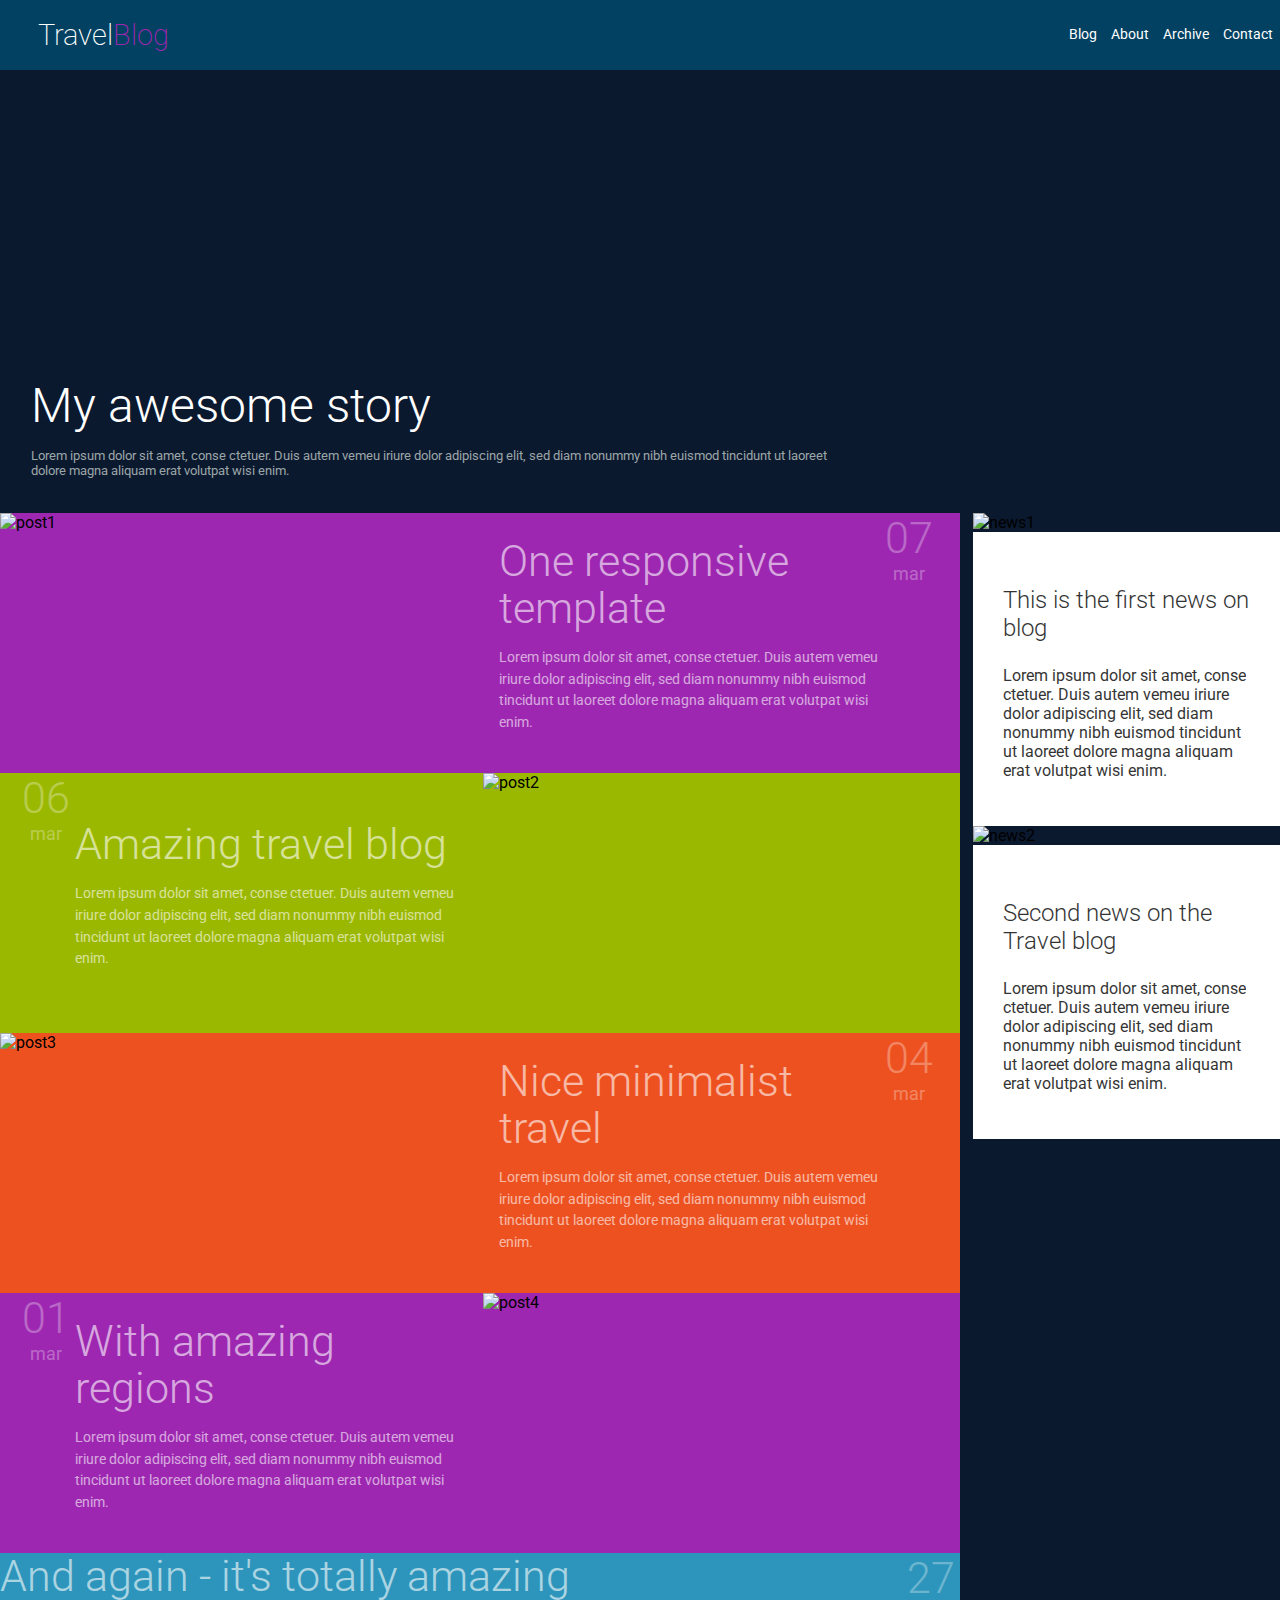
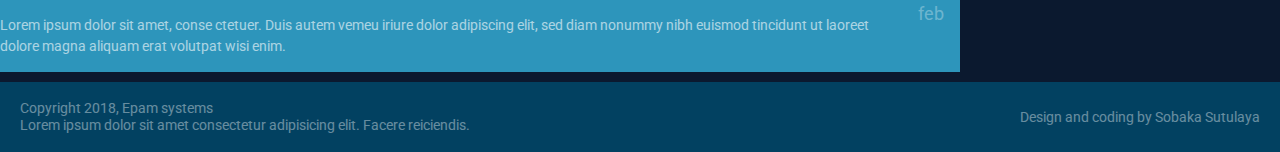
==== FL12_HW5/homework/index.html @ 124339f5 "Homework 5 started" ====
<!DOCTYPE html>
<html lang="en">

<head>
    <meta charset="UTF-8">
    <meta name="viewport" content="width=device-width, initial-scale=1.0">
    <meta http-equiv="X-UA-Compatible" content="ie=edge">
    <link rel="stylesheet" href="css/styles.css">
    <link href='https://fonts.googleapis.com/css?family=Roboto:400,100,300,700&subset=latin,latin-ext' rel='stylesheet' type='text/css'>
    <title>Responsive</title>
</head>

<body>
    <div class=content>
        <header>
            <nav>
                <p class="logo">Travel<span>Blog</span></p>
                <div class=links>
                    <div class="link"> <a href="#">Blog</a></div>
                    <div class="link"> <a href="#">About</a></div>
                    <div class="link"> <a href="#">Archive</a></div>
                    <div class="link"> <a href="#">Contact</a></div>
                </div>
            </nav>
        </header>
        <section class="top-post">
            <h2 class="title top-title">My awesome story</h2>
            <p class="description">
                Lorem ipsum dolor sit amet, conse ctetuer. Duis autem vemeu iriure dolor adipiscing elit, sed diam nonummy nibh euismod tincidunt ut laoreet dolore magna aliquam erat volutpat wisi enim.
            </p>
        </section>
        <section class="main">
            <div class=posts-container>
                <div class="post post-1">
                    <div class="post-image"> <img src="/img/post1.jpg" alt="post1"></div>
                    <div class=color-box>
                        <div class="text-box">
                            <h2 class=title>One responsive template</h2>
                            <p>
                                Lorem ipsum dolor sit amet, conse ctetuer. Duis autem vemeu iriure dolor adipiscing elit, sed diam nonummy nibh euismod tincidunt ut laoreet dolore magna aliquam erat volutpat wisi enim.
                            </p>
                        </div>
                        <div class="date"><p class="day">07</p> <p class="month">mar</p></div>
                    </div>
                </div>
                <div class="post post-2">
                    <div class="post-image"> <img src="/img/post2.jpg" alt="post2"></div>
                    <div class=color-box>
                        <div class="text-box">
                            <h2 class=title>Amazing travel blog</h2>
                            <p>
                                Lorem ipsum dolor sit amet, conse ctetuer. Duis autem vemeu iriure dolor adipiscing elit, sed diam nonummy nibh euismod tincidunt ut laoreet dolore magna aliquam erat volutpat wisi enim.
                            </p>
                        </div>
                        <div class="date"><p class="day">06</p> <p class="month">mar</p></div>
                    </div>
                </div>
                <div class="post post-3">
                    <div class="post-image"><img src="/img/post3.jpg" alt="post3"></div>
                    <div class=color-box>
                        <div class="text-box">
                            <h2 class=title>Nice minimalist travel</h2>
                            <p>
                                Lorem ipsum dolor sit amet, conse ctetuer. Duis autem vemeu iriure dolor adipiscing elit, sed diam nonummy nibh euismod tincidunt ut laoreet dolore magna aliquam erat volutpat wisi enim.
                            </p>
                        </div>
                        <div class="date"><p class="day">04</p> <p class="month">mar</p></div>
                    </div>
                </div>
                <div class="post post-4">
                    <div class="post-image"><img src="/img/post4.jpg" alt="post4"></div>
                    <div class=color-box>
                        <div class="text-box">
                            <h2 class=title>With amazing regions</h2>
                            <p>
                                Lorem ipsum dolor sit amet, conse ctetuer. Duis autem vemeu iriure dolor adipiscing elit, sed diam nonummy nibh euismod tincidunt ut laoreet dolore magna aliquam erat volutpat wisi enim.
                            </p>
                        </div>
                        <div class="date"><p class="day">01</p> <p class="month">mar</p></div>
                    </div>
                </div>
                <div class="post-5">
                    <div class="last-post color-box">
                        <div class="last-post text-box">
                            <h2 class=title>And again - it's totally amazing</h2>
                            <p>
                                Lorem ipsum dolor sit amet, conse ctetuer. Duis autem vemeu iriure dolor adipiscing elit, sed diam nonummy nibh euismod tincidunt ut laoreet dolore magna aliquam erat volutpat wisi enim.
                            </p>
                        </div>
                        <div class="date"><p class="day">27</p> <p class="month">feb</p></div>
                    </div>
                </div>
            </div>
            <div class="news">
                <div class="news-container">
                    <div class="news-img">
                    	<img src="/img/news1.jpg" alt="news1">
                    </div>
                    <div class="news-text-box">
                        <h3>
                            This is the first news on blog
                        </h3>
                        <p>
                            Lorem ipsum dolor sit amet, conse ctetuer. Duis autem vemeu iriure dolor adipiscing elit, sed diam nonummy nibh euismod tincidunt ut laoreet dolore magna aliquam erat volutpat wisi enim.
                        </p>
                    </div>
                </div>
                <div class="news-container">
                    <div class="news-img">
                    	<img src="/img/news2.jpg" alt="news2">
                    </div>
                    <div class="news-text-box">
                        <h3>
                            Second news on the Travel blog
                        </h3>
                        <p>
                            Lorem ipsum dolor sit amet, conse ctetuer. Duis autem vemeu iriure dolor adipiscing elit, sed diam nonummy nibh euismod tincidunt ut laoreet dolore magna aliquam erat volutpat wisi enim.
                        </p>
                    </div>
                </div>
            </div>
        </section>
        <footer>
            <div>
                <p>Copyright 2018, Epam systems</p>
                <p>Lorem ipsum dolor sit amet consectetur adipisicing elit. Facere reiciendis.</p>
            </div>
            <div>
                Design and coding
                by Sobaka Sutulaya
            </div>
        </footer>
    </div>
</body>

</html>
---- FL12_HW5/homework/css/styles.css ----
/*
 * Feel free to change name of colors if you need it
 * Feel free to add new colors if you need it
 */
:root {
    --bg-color--dark: #0b192f;
    --bg-color--header: #024161;
    --link: #fff;
    --link--hover: #1f52a4;
    --bg-footer-color: #024161;
    --magenta-color: #9d27b0;
    --grey-color: #9ca6a7;
}

body {
    margin: 0;
    font-family: roboto;
    display: flex;
    background-color: var(--bg-color--dark);
    justify-content: center;
}

.post-1 {
    background: #9d27b0;
}

.post-2 {
    background: #9bb800;
}

.post-3 {
    background: #ed5120;
}

.post-4 {
    background: #9d27b0;
}

.post-5 {
    background: #2d95bb;
}

.content {
    max-width: 1280px;
    width: 100%;

}

nav {
    display: flex;
    justify-content: space-between;
    background-color: var(--bg-color--header);
    align-items: center;
    font-size: 0.9em;
    margin-bottom: 10px;
    height: 70px;

}

.links {
    display: flex;
    flex-direction: row;
    justify-content: space-around;
    align-items: center;
}

.link {
    display: inline-block;
    padding-right: 7px;
    padding-left: 7px;
    height: 70px;
    line-height: 70px;
    text-align: right;

}

.link a {
    text-decoration: none;
    color: white;
}

.link:hover {
    background-color: var(--link--hover);
}

.link a:visited {
    text-decoration: none;
    color: var(--link);
}



.logo {
    color: var(--link);
    font-size: 2em;
    font-weight: 200;
    margin: 0 0 0 3%;

}

.logo span {
    color: var(--magenta-color);
}

.top-post {
    background-image: url(/img/post0.jpg);
    width: auto;
    height: auto;
    background-repeat: no-repeat;
    margin-bottom: 10px;
}

.top-post p {
    color: var(--grey-color);
}

.title {
    color: var(--link);
    font-size: 3em;
    font-weight: 300;
    margin: 0;
    line-height: 1.1em;

}
.top-title {
    padding-top: 300px;
    margin: 0 0 0 31px;
}



.description {
    color: var(--link);
    font-size: 0.8em;
    font-weight: 400;
    margin: 15px 0 0 31px;
    width: 65%;
    padding-bottom: 25px;
}

.main {
    display: flex;
    justify-content: space-between;
    flex-direction: row;
    width: 100%;
}

.posts-container {
    max-width: 75%;
}



.post {
    display: flex;
    flex-direction: row;
    width: 100%;
}

.post:nth-child(even){
  flex-direction: row-reverse;
}


.post img {
    width: 100%;
    height: 260px;
    object-fit: cover;

}

.post-image {
    width: 49.7%;
    height: 260px;

}

.color-box {
    width: 50.3%;
    height: 260px;
    display: flex;
    flex-direction: inherit;
    justify-content: center;
    align-items: flex-start;
}

.text-box {
  display: flex;
  flex-direction: column;
  justify-content: center;
  color: var(--link);
  height: 260px;
  font-size: 0.9em;
  line-height: 1.5em;
  /*padding: 3%;*/
  opacity: 0.6;
  width: 80%;

}

.last-post{
  height: auto;
  width: 100%;
  justify-content: space-around;
}

.date{
  display: inline-block;
}

.day{
  font-size: 2.7em;
  width: 10%;
  margin: 0 5px 0  0;
  opacity: 0.3;
  color: var(--link);
  font-weight: 300;
}

.month{
  font-size: 1.1em;
  margin:0 5px 0 0;
  text-align: center;
  opacity: 0.3;
  color: var(--link);
}


.news {
    display: flex;
    flex-direction: column;
   
    max-width: 24%;

}


.news-container {
    display: flex;
    flex-direction: column;
}

.news-img {
    width: 100%;

}

.news-container img {
    width: 100%;
    height: 200px;
    object-fit: cover;
}

.news-text-box {
    background-color: white;
    padding: 30px;

}

.news-text-box h3{
    font-size: 1.5em;
    font-weight: 300;
    opacity: 0.8;
}

.news-text-box p{
  opacity: 0.8;
}

footer{
  width: 100%;
  height: 70px;
  display: flex;
  flex-direction: row;
  align-items: center;
  justify-content: space-between;
  background-color: var(--bg-footer-color);
  margin-top: 10px;
}

footer div{
  margin:20px;
  font-size: 0.9em;
  color: var(--link);
  opacity: 40%;
}

footer div p{
  margin: 0;
}

footer div:nth-child(1){
  width: 40%; 

}


@media only screen and (max-width: 768px){

.post {
    
    flex-direction: column;
    
}

.post:nth-child(even){
  flex-direction: column;
}


.post img {
    width: 100%;
    height: auto;
    object-fit: cover;

}

.post-image {
    width: 100%;
    height: auto;
}

.color-box {
    width: 100%;
    height: 300px;
    flex-direction: row;
    align-items: center;

    
}

.date{
  align-self: flex-start;
}


.text-box {
  height:auto;
 }




}
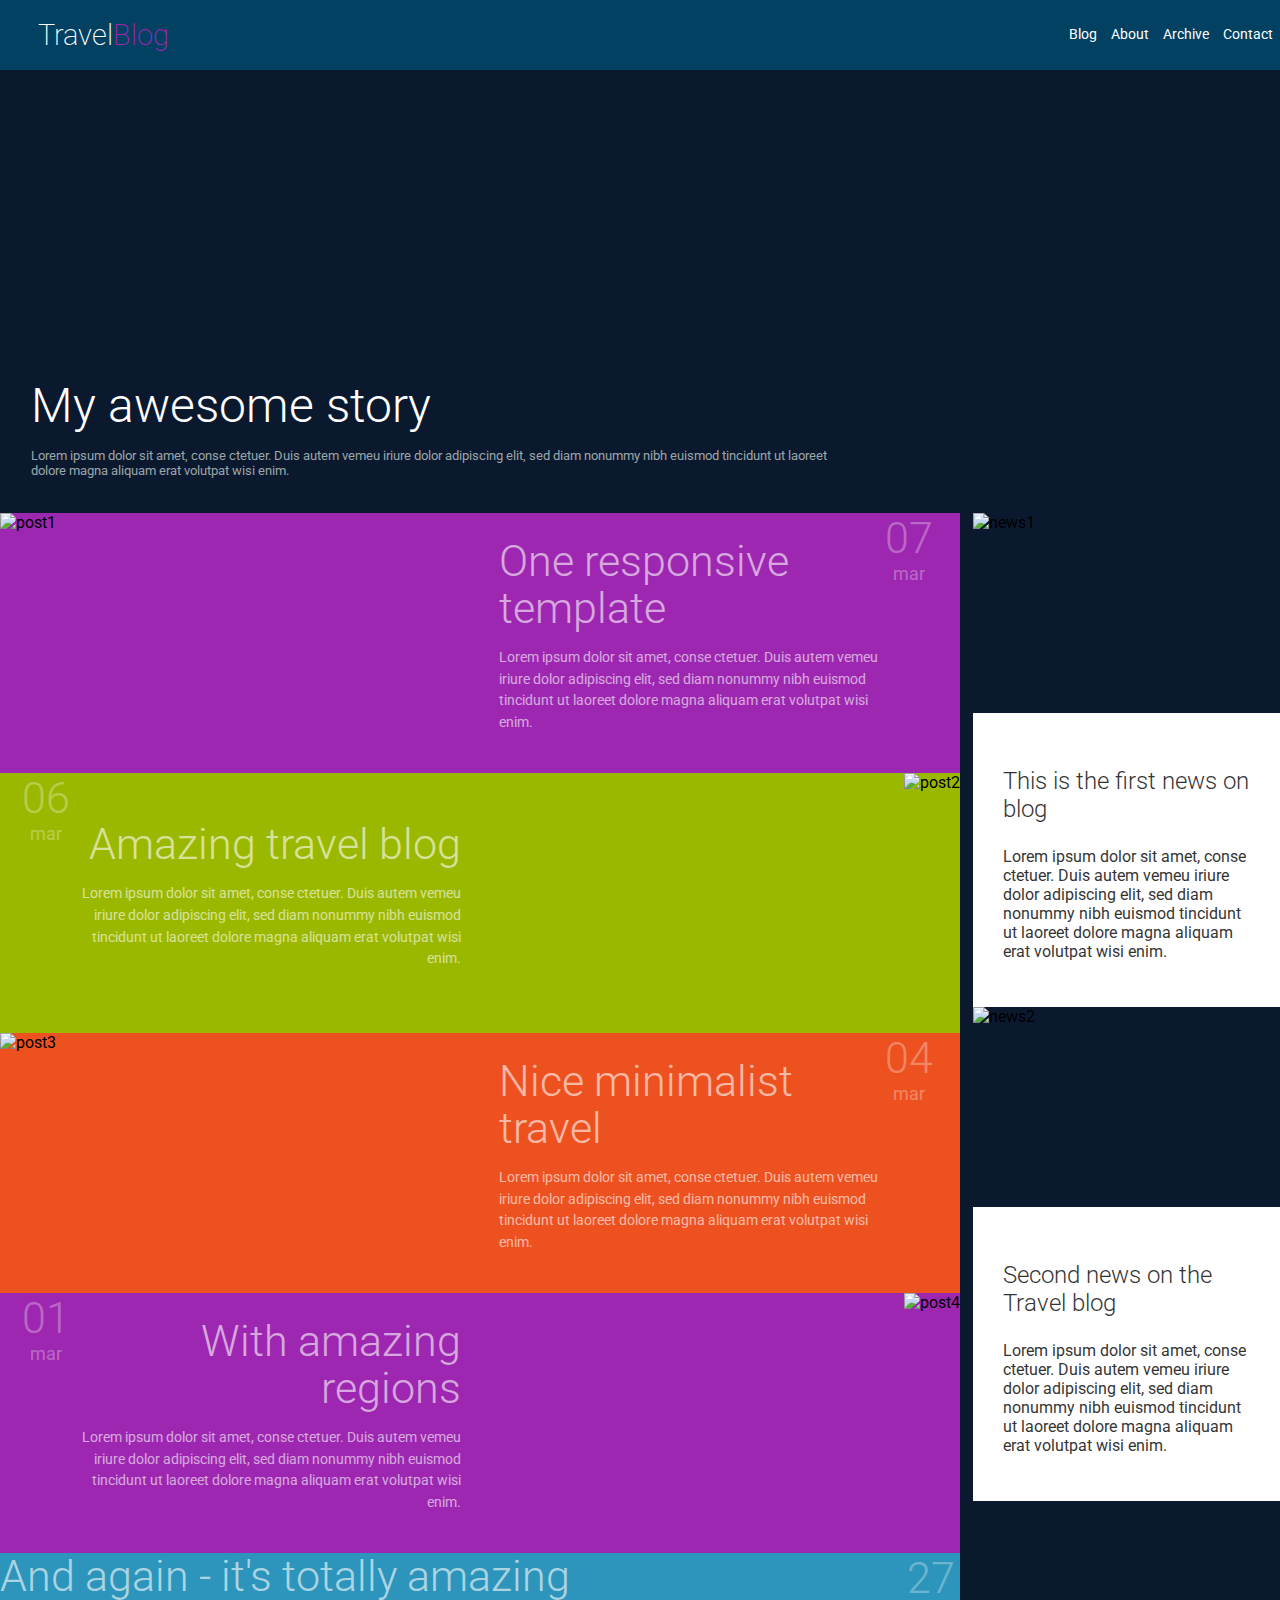
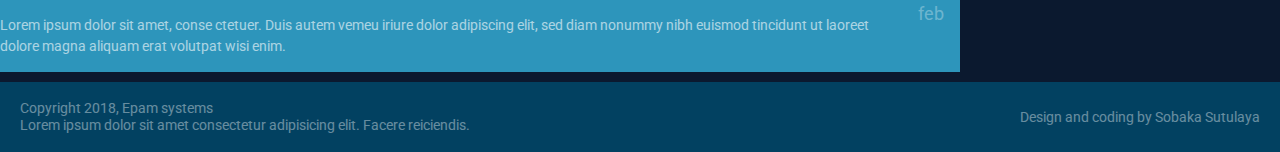
==== commit 4db9c9fa: "Homework 5 finished" ====
--- a/FL12_HW5/homework/index.html
+++ b/FL12_HW5/homework/index.html
@@ -15,7 +15,10 @@
         <header>
             <nav>
                 <p class="logo">Travel<span>Blog</span></p>
-                <div class=links>
+                <div class="links">
+                    <div class="hamburger"></div>
+                    <div class="hamburger"></div>
+                    <div class="hamburger"></div>
                     <div class="link"> <a href="#">Blog</a></div>
                     <div class="link"> <a href="#">About</a></div>
                     <div class="link"> <a href="#">Archive</a></div>
@@ -40,7 +43,10 @@
                                 Lorem ipsum dolor sit amet, conse ctetuer. Duis autem vemeu iriure dolor adipiscing elit, sed diam nonummy nibh euismod tincidunt ut laoreet dolore magna aliquam erat volutpat wisi enim.
                             </p>
                         </div>
-                        <div class="date"><p class="day">07</p> <p class="month">mar</p></div>
+                        <div class="date">
+                            <p class="day">07</p>
+                            <p class="month">mar</p>
+                        </div>
                     </div>
                 </div>
                 <div class="post post-2">
@@ -52,7 +58,10 @@
                                 Lorem ipsum dolor sit amet, conse ctetuer. Duis autem vemeu iriure dolor adipiscing elit, sed diam nonummy nibh euismod tincidunt ut laoreet dolore magna aliquam erat volutpat wisi enim.
                             </p>
                         </div>
-                        <div class="date"><p class="day">06</p> <p class="month">mar</p></div>
+                        <div class="date">
+                            <p class="day">06</p>
+                            <p class="month">mar</p>
+                        </div>
                     </div>
                 </div>
                 <div class="post post-3">
@@ -64,7 +73,10 @@
                                 Lorem ipsum dolor sit amet, conse ctetuer. Duis autem vemeu iriure dolor adipiscing elit, sed diam nonummy nibh euismod tincidunt ut laoreet dolore magna aliquam erat volutpat wisi enim.
                             </p>
                         </div>
-                        <div class="date"><p class="day">04</p> <p class="month">mar</p></div>
+                        <div class="date">
+                            <p class="day">04</p>
+                            <p class="month">mar</p>
+                        </div>
                     </div>
                 </div>
                 <div class="post post-4">
@@ -76,7 +88,10 @@
                                 Lorem ipsum dolor sit amet, conse ctetuer. Duis autem vemeu iriure dolor adipiscing elit, sed diam nonummy nibh euismod tincidunt ut laoreet dolore magna aliquam erat volutpat wisi enim.
                             </p>
                         </div>
-                        <div class="date"><p class="day">01</p> <p class="month">mar</p></div>
+                        <div class="date">
+                            <p class="day">01</p>
+                            <p class="month">mar</p>
+                        </div>
                     </div>
                 </div>
                 <div class="post-5">
@@ -87,14 +102,17 @@
                                 Lorem ipsum dolor sit amet, conse ctetuer. Duis autem vemeu iriure dolor adipiscing elit, sed diam nonummy nibh euismod tincidunt ut laoreet dolore magna aliquam erat volutpat wisi enim.
                             </p>
                         </div>
-                        <div class="date"><p class="day">27</p> <p class="month">feb</p></div>
+                        <div class="date">
+                            <p class="day">27</p>
+                            <p class="month">feb</p>
+                        </div>
                     </div>
                 </div>
             </div>
             <div class="news">
                 <div class="news-container">
                     <div class="news-img">
-                    	<img src="/img/news1.jpg" alt="news1">
+                        <img src="/img/news1.jpg" alt="news1">
                     </div>
                     <div class="news-text-box">
                         <h3>
@@ -107,7 +125,7 @@
                 </div>
                 <div class="news-container">
                     <div class="news-img">
-                    	<img src="/img/news2.jpg" alt="news2">
+                        <img src="/img/news2.jpg" alt="news2">
                     </div>
                     <div class="news-text-box">
                         <h3>
--- a/FL12_HW5/homework/css/styles.css
+++ b/FL12_HW5/homework/css/styles.css
@@ -1,22 +1,8 @@
-/*
- * Feel free to change name of colors if you need it
- * Feel free to add new colors if you need it
- */
-:root {
-    --bg-color--dark: #0b192f;
-    --bg-color--header: #024161;
-    --link: #fff;
-    --link--hover: #1f52a4;
-    --bg-footer-color: #024161;
-    --magenta-color: #9d27b0;
-    --grey-color: #9ca6a7;
-}
-
 body {
     margin: 0;
     font-family: roboto;
     display: flex;
-    background-color: var(--bg-color--dark);
+    background-color: #0b192f;
     justify-content: center;
 }
 
@@ -49,12 +35,11 @@
 nav {
     display: flex;
     justify-content: space-between;
-    background-color: var(--bg-color--header);
+    background-color: #024161;
     align-items: center;
     font-size: 0.9em;
     margin-bottom: 10px;
     height: 70px;
-
 }
 
 .links {
@@ -71,7 +56,6 @@
     height: 70px;
     line-height: 70px;
     text-align: right;
-
 }
 
 .link a {
@@ -80,26 +64,23 @@
 }
 
 .link:hover {
-    background-color: var(--link--hover);
+    background-color: #1f52a4;
 }
 
 .link a:visited {
     text-decoration: none;
-    color: var(--link);
-}
-
-
+    color: #fff;
+}
 
 .logo {
-    color: var(--link);
+    color: #fff;
     font-size: 2em;
     font-weight: 200;
     margin: 0 0 0 3%;
-
 }
 
 .logo span {
-    color: var(--magenta-color);
+    color: #9d27b0;
 }
 
 .top-post {
@@ -111,26 +92,24 @@
 }
 
 .top-post p {
-    color: var(--grey-color);
+    color: #9ca6a7;
 }
 
 .title {
-    color: var(--link);
+    color: #fff;
     font-size: 3em;
     font-weight: 300;
     margin: 0;
     line-height: 1.1em;
-
-}
+}
+
 .top-title {
     padding-top: 300px;
     margin: 0 0 0 31px;
 }
 
-
-
 .description {
-    color: var(--link);
+    color: #fff;
     font-size: 0.8em;
     font-weight: 400;
     margin: 15px 0 0 31px;
@@ -149,30 +128,36 @@
     max-width: 75%;
 }
 
-
-
 .post {
     display: flex;
     flex-direction: row;
     width: 100%;
 }
 
-.post:nth-child(even){
-  flex-direction: row-reverse;
-}
-
+.post:nth-child(even) {
+    flex-direction: row-reverse;
+    text-align: right;
+}
 
 .post img {
     width: 100%;
     height: 260px;
     object-fit: cover;
-
 }
 
 .post-image {
     width: 49.7%;
     height: 260px;
-
+}
+
+.post-image:hover {
+    background-color: inherit;
+    opacity: 0.8;
+}
+
+.color-box:hover {
+    background-color: inherit;
+    opacity: 0.8
 }
 
 .color-box {
@@ -185,56 +170,52 @@
 }
 
 .text-box {
-  display: flex;
-  flex-direction: column;
-  justify-content: center;
-  color: var(--link);
-  height: 260px;
-  font-size: 0.9em;
-  line-height: 1.5em;
-  /*padding: 3%;*/
-  opacity: 0.6;
-  width: 80%;
-
-}
-
-.last-post{
-  height: auto;
-  width: 100%;
-  justify-content: space-around;
-}
-
-.date{
-  display: inline-block;
-}
-
-.day{
-  font-size: 2.7em;
-  width: 10%;
-  margin: 0 5px 0  0;
-  opacity: 0.3;
-  color: var(--link);
-  font-weight: 300;
-}
-
-.month{
-  font-size: 1.1em;
-  margin:0 5px 0 0;
-  text-align: center;
-  opacity: 0.3;
-  color: var(--link);
-}
-
+    display: flex;
+    flex-direction: column;
+    justify-content: center;
+    color: #fff;
+    height: 260px;
+    font-size: 0.9em;
+    line-height: 1.5em;
+    opacity: 0.6;
+    width: 80%;
+}
+
+.last-post {
+    height: auto;
+    width: 100%;
+    justify-content: space-between;
+}
+
+.date {
+    display: inline-block;
+}
+
+.day {
+    font-size: 2.7em;
+    width: 10%;
+    margin: 0 5px 0 0;
+    opacity: 0.3;
+    color: #fff;
+    font-weight: 300;
+}
+
+.month {
+    font-size: 1.1em;
+    margin: 0 5px 0 0;
+    text-align: center;
+    opacity: 0.3;
+    color: #fff;
+}
 
 .news {
     display: flex;
     flex-direction: column;
-   
+
     max-width: 24%;
 
 }
 
-
 .news-container {
     display: flex;
     flex-direction: column;
@@ -242,7 +223,7 @@
 
 .news-img {
     width: 100%;
-
+    height: 200px;
 }
 
 .news-container img {
@@ -257,90 +238,147 @@
 
 }
 
-.news-text-box h3{
+.news-text-box h3 {
     font-size: 1.5em;
     font-weight: 300;
     opacity: 0.8;
 }
 
-.news-text-box p{
-  opacity: 0.8;
-}
-
-footer{
-  width: 100%;
-  height: 70px;
-  display: flex;
-  flex-direction: row;
-  align-items: center;
-  justify-content: space-between;
-  background-color: var(--bg-footer-color);
-  margin-top: 10px;
-}
-
-footer div{
-  margin:20px;
-  font-size: 0.9em;
-  color: var(--link);
-  opacity: 40%;
-}
-
-footer div p{
-  margin: 0;
-}
-
-footer div:nth-child(1){
-  width: 40%; 
-
-}
-
-
-@media only screen and (max-width: 768px){
-
-.post {
-    
-    flex-direction: column;
-    
-}
-
-.post:nth-child(even){
-  flex-direction: column;
-}
-
-
-.post img {
-    width: 100%;
-    height: auto;
-    object-fit: cover;
-
-}
-
-.post-image {
-    width: 100%;
-    height: auto;
-}
-
-.color-box {
-    width: 100%;
-    height: 300px;
+.news-text-box p {
+    opacity: 0.8;
+}
+
+footer {
+    width: 100%;
+    height: 70px;
+    display: flex;
     flex-direction: row;
     align-items: center;
-
-    
-}
-
-.date{
-  align-self: flex-start;
-}
-
-
-.text-box {
-  height:auto;
- }
-
-
-
-
-}
-
-
+    justify-content: space-between;
+    background-color: #024161;
+    margin-top: 10px;
+}
+
+footer div {
+    margin: 20px;
+    font-size: 0.9em;
+    color: #fff;
+    opacity: 40%;
+}
+
+footer div p {
+    margin: 0;
+}
+
+footer div:nth-child(1) {
+    width: 40%;
+
+}
+
+@media only screen and (max-width: 768px) {
+    .post {
+        flex-direction: column;
+    }
+
+    .post:nth-child(even) {
+        flex-direction: column;
+    }
+
+
+    .post img {
+        width: 100%;
+        height: auto;
+        object-fit: cover;
+    }
+
+    .post-image {
+        width: 100%;
+        height: auto;
+    }
+
+    .color-box {
+        width: 100%;
+        height: 300px;
+        flex-direction: row;
+        align-items: center;
+    }
+
+    .date {
+        align-self: flex-start;
+    }
+
+    .text-box {
+        height: auto;
+    }
+}
+
+@media only screen and (max-width: 480px) {
+    .content {
+        display: flex;
+        flex-direction: column;
+        align-items: center;
+    }
+
+    header {
+        display: flex;
+        flex-direction: column;
+        align-items: center;
+        width: 100%;
+    }
+
+    nav {
+        justify-content: space-around;
+        flex-direction: column-reverse;
+        width: 100%;
+        max-width: 96%;
+        height: 170px;
+    }
+
+    .top-post {
+        background-size: cover;
+        background-repeat: no-repeat;
+        margin-bottom: 10px;
+        max-width: 96%;
+    }
+
+    .top-title {
+        padding-top: 100px;
+        margin: 0 0 0 31px;
+    }
+
+    .link {
+        display: none;
+    }
+
+    .links {
+        display: flex;
+        flex-direction: column;
+        justify-content: space-around;
+        align-items: center;
+    }
+
+    .hamburger {
+        width: 20px;
+        height: 2px;
+        background-color: #fff;
+        margin: 3px 0;
+    }
+
+    .main {
+        flex-direction: column;
+        align-items: center;
+    }
+
+    .news {
+        max-width: 96%;
+    }
+
+    .posts-container {
+        max-width: 96%;
+    }
+
+    footer {
+        width: 96%;
+        height: 170px;
+    }
+}